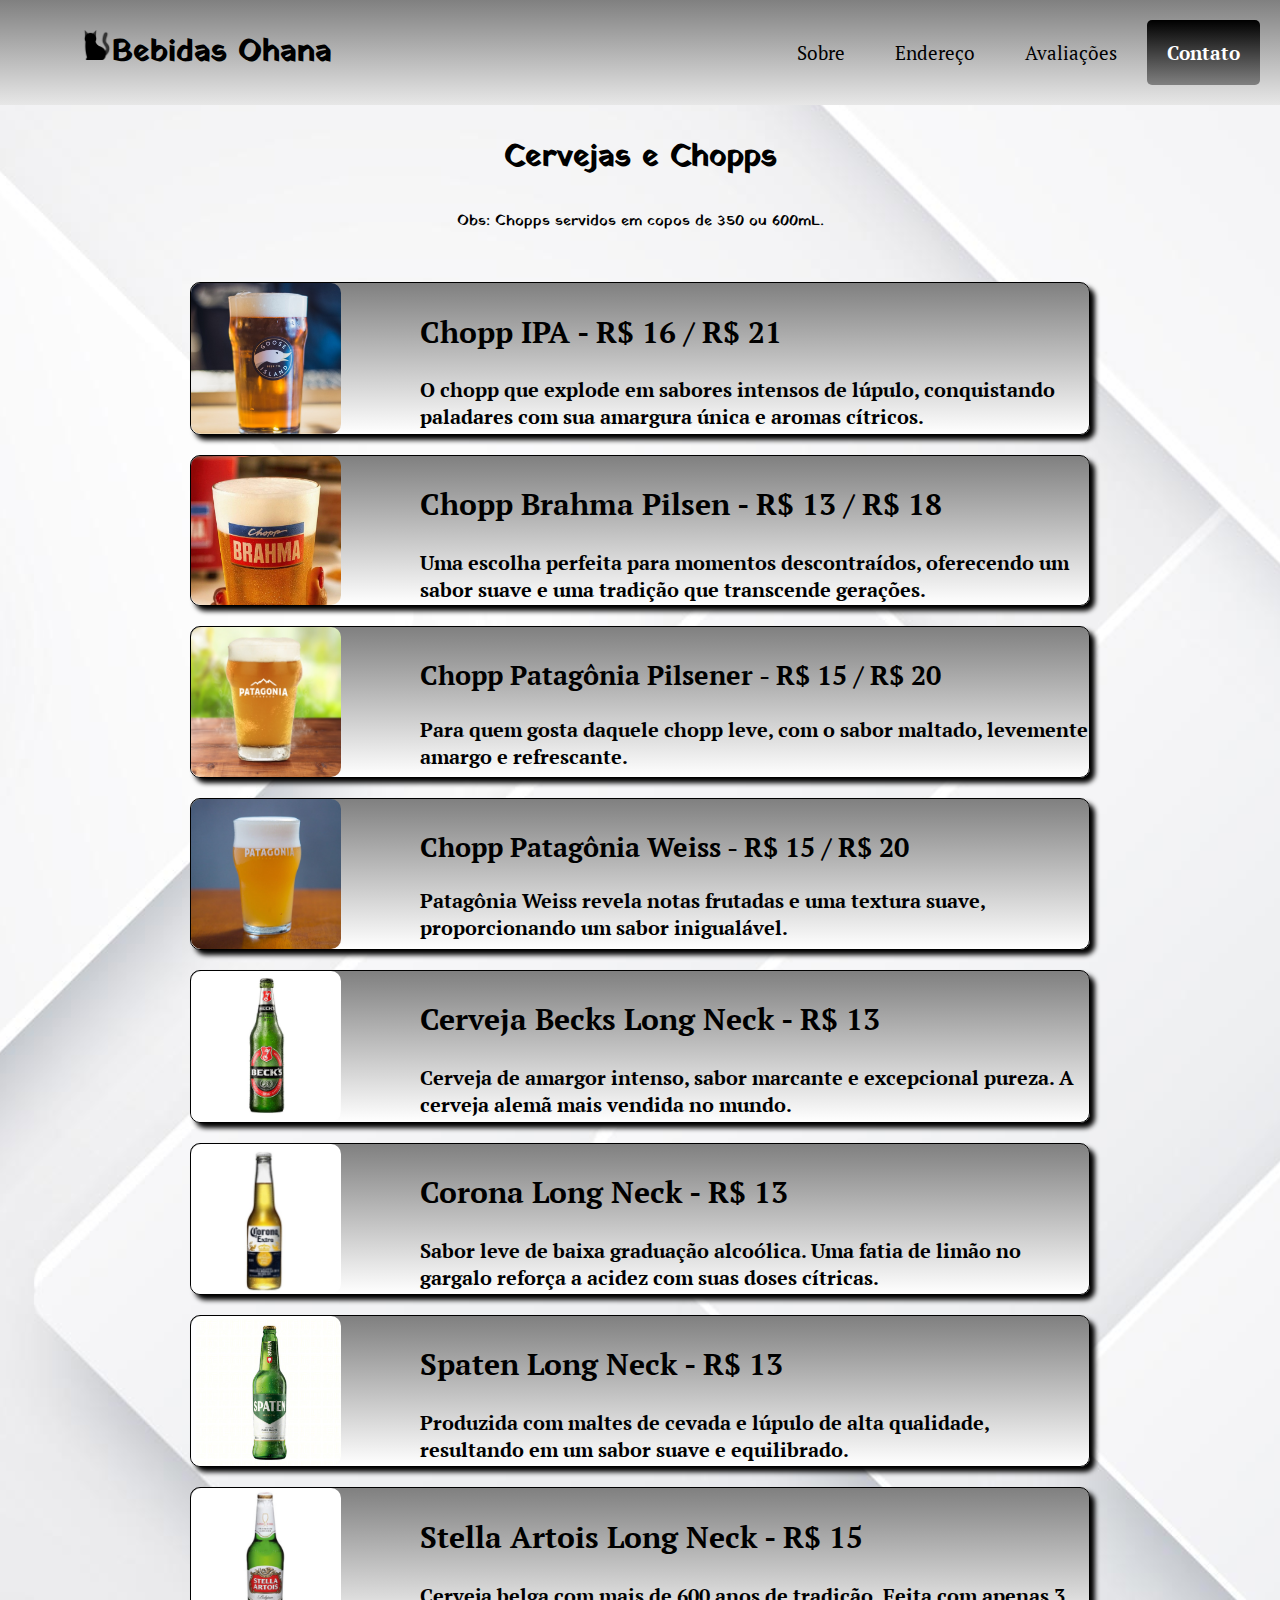
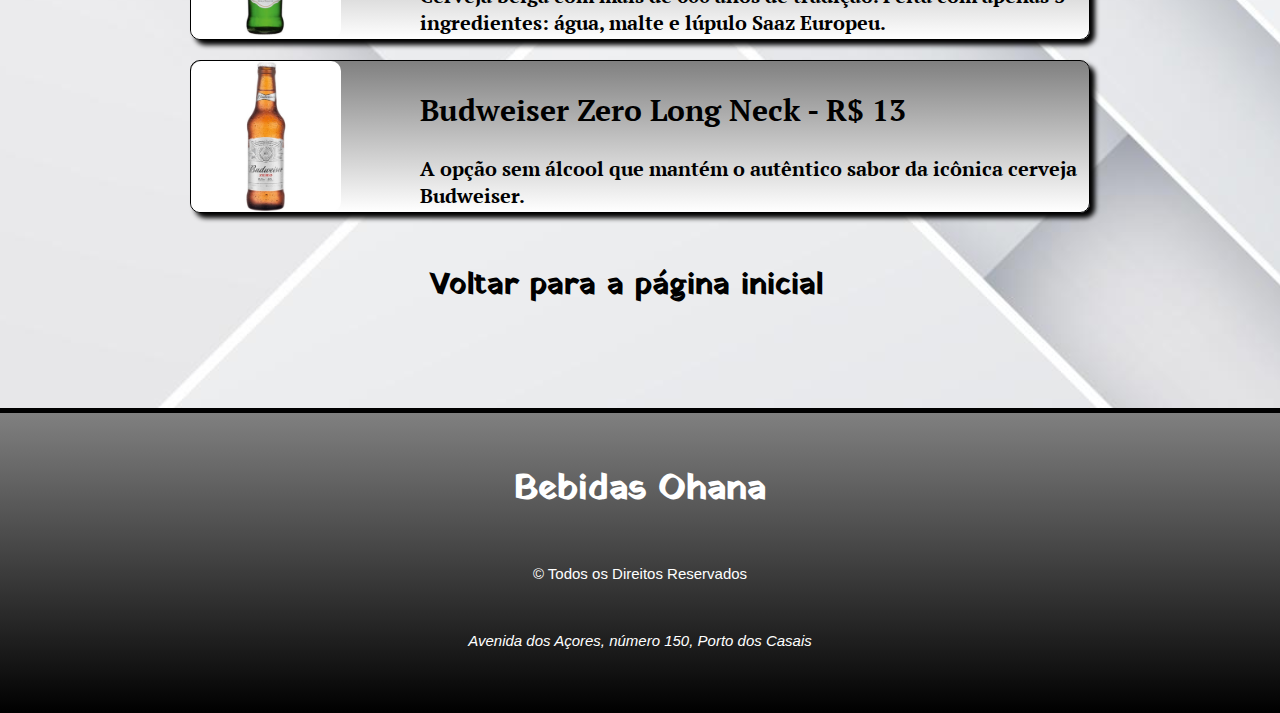
==== bar/cervejas.html @ 781c1072 "Add files via upload" ====
<!DOCTYPE html>
<html lang="pt-br">

<head>
  <meta charset="UTF-8" />
  <meta name="viewport" content="width=device-width, initial-scale=1.0" />
  <meta name="description" content="Cardápio online de bebidas alcoólicas e não alcoólicas">
  <meta name="keywords" content="Bar, bebidas, drinks, chopp, cervejas, agua, suco, refrigerante">
  <title>Ohana - Cervejas e Chopps</title>
  <link rel="stylesheet" href="bar.css">
  <link rel="stylesheet" href="responsividade.css">
  <link rel="preconnect" href="https://fonts.googleapis.com">
<link rel="preconnect" href="https://fonts.gstatic.com" crossorigin>
<link href="https://fonts.googleapis.com/css2?family=Pacifico&family=Yatra+One&display=swap" rel="stylesheet">
<link rel="preconnect" href="https://fonts.googleapis.com">
<link rel="preconnect" href="https://fonts.gstatic.com" crossorigin>
<link href="https://fonts.googleapis.com/css2?family=PT+Serif:ital,wght@0,400;0,700;1,400;1,700&family=Playfair+Display:ital,wght@0,400..900;1,400..900&display=swap" rel="stylesheet">
</head>
<body>
    <header class="header">
        <div class="logo">
            <img src="img/cat-logo.png" width="30px" style="float:left">Bebidas Ohana
        </div>
       <nav class="navbar">
            <ul class="menu">
                <li><a class="menu-item" href="sobre.html">Sobre</a></li>
                <li><a class="menu-item" href="endereco.html">Endereço</a></li>
                <li><a class="menu-item" href="avaliacoes.html">Avaliações</a></li>
                <li><a class="button" href="contato.html">Contato</a></li>
            </ul>
        </nav>
    </header>
    <h2 class="section-title">Cervejas e Chopps</h2>
    <p class="section-p">Obs: Chopps servidos em copos de 350 ou 600mL.</p>
    <section class="drinks-menu">
        <div class="div1">            
            <div class="drink-menu-img"><img src="img/ipa.jpg"></div>
            <div class="drink-menu-text"><h2>Chopp IPA - R$ 16 / R$ 21</h2><p>O chopp que explode em sabores intensos de lúpulo, conquistando paladares com sua amargura única e aromas cítricos.</p></div>
        </div>
        <div class="div1">
            <div class="drink-menu-img"><img src="img/pilsen.jpg"></div>
            <div class="drink-menu-text"><h2>Chopp Brahma Pilsen - R$ 13 / R$ 18</h2><p>Uma escolha perfeita para momentos descontraídos, oferecendo um sabor suave e uma tradição que transcende gerações.</p></div>
        </div>
        <div class="div1">
            <div class="drink-menu-img"><img src="img/pilsener.jpg"></div>
            <div class="drink-menu-text"><h2 class="long-title">Chopp Patagônia Pilsener - R$ 15 / R$ 20</h2><p>Para quem gosta daquele chopp leve, com o sabor maltado, levemente amargo e refrescante.</p></div> 
        </div>
        <div class="div1">
            <div class="drink-menu-img"><img src="img/weiss.jpg"></div>
            <div class="drink-menu-text"><h2 class="long-title">Chopp Patagônia Weiss - R$ 15 / R$ 20</h2><p>Patagônia Weiss revela notas frutadas e uma textura suave, proporcionando um sabor inigualável.</p></div> 
        </div>
        <div class="div1">            
            <div class="drink-menu-img"><img src="img/becks.jpg"></div>
            <div class="drink-menu-text"><h2>Cerveja Becks Long Neck - R$ 13</h2><p>Cerveja de amargor intenso, sabor marcante e excepcional pureza. A cerveja alemã mais vendida no mundo.</p></div>
        </div>
        <div class="div1">
            <div class="drink-menu-img"><img src="img/corona.jpg"></div>
            <div class="drink-menu-text"><h2>Corona Long Neck - R$ 13</h2><p>Sabor leve de baixa graduação alcoólica. Uma fatia de limão no gargalo reforça a acidez com suas doses cítricas.</p></div>
        </div>
        <div class="div1">
            <div class="drink-menu-img"><img src="img/spaten.jpg"></div>
            <div class="drink-menu-text"><h2>Spaten Long Neck - R$ 13</h2><p>Produzida com maltes de cevada e lúpulo de alta qualidade, resultando em um sabor suave e equilibrado.</p></div> 
        </div>
        <div class="div1">
            <div class="drink-menu-img"><img src="img/stella.jpg"></div>
            <div class="drink-menu-text"><h2>Stella Artois Long Neck - R$ 15</h2><p>Cerveja belga com mais de 600 anos de tradição. Feita com apenas 3 ingredientes: água, malte e lúpulo Saaz Europeu.</p></div> 
        </div>
        <div class="div1">
            <div class="drink-menu-img"><img src="img/bud-0.jpg"></div>
            <div class="drink-menu-text"><h2>Budweiser Zero Long Neck - R$ 13</h2><p>A opção sem álcool que mantém o autêntico sabor da icônica cerveja Budweiser. </p></div> 
        </div>
    </section>
    <a href="index.html" class="voltar"><h2>Voltar para a página inicial</h2></a>
    <footer>
        <h2>Bebidas Ohana</h2>
        <p>© Todos os Direitos Reservados</p>
        <address>Avenida dos Açores, número 150, Porto dos Casais</address>
    </footer>

</body>
</html>
---- bar/bar.css ----
body, ul, li, p{
    margin:0;
    padding:0;
    list-style: none;
    font-size:1.2rem;
    font-family:Arial, Helvetica, sans-serif
}
body{
    background-image: url(img/body-background.jpg);
    background-size: cover;
    background-position: center;
}
a{
    text-decoration:none;
    color:black
}
img{
    max-width:100%;
    display:block
}
.header{
    background:linear-gradient(grey, rgb(231, 231, 231));
    display:flex;
    justify-content: space-between;
    padding:20px;
    align-items:center;
    flex-wrap:wrap;
}
.logo{
    font-family: 'Yatra One', system-ui;
    font-size: 30px;
    font-weight: bold;
    margin-left:5%;
}
.menu{
    display:flex;
    margin-right:5%
}
.menu li{
    margin-left:10px
}
.menu li a{
    padding:20px;
    display:block;
    font-family: "PT Serif", serif;
}
.menu li a:hover{
    background:linear-gradient(black, grey);
    border-radius:5px;
    color:white
}
.menu li .button{
    background:linear-gradient(black, grey);
    border-radius:5px;
    font-family: "PT Serif", serif;
    color:white;
    font-weight: bold;
}
.menu li .button:hover{
    background:black
}
.boas-vindas{
    display:flex;
    margin-top:0px;
    align-items:center
}
.boas-vindas-text{
    flex:1 1 40%;
    margin:5%
}
.boas-vindas-text h2{
    text-align:center;
    font-family: "PT Serif", serif;
    font-size:30px;
    font-weight: bold;
}
.boas-vindas-text p{
    text-align:justify;
    text-indent:30px;
    font-family: "PT Serif", serif;
}
.boas-vindas-img{
    flex:1 1 40%;
    margin:5%
}
.boas-vindas-img img{
    border-radius:10px
}
#cardapio-bebidas{
    display:block;
    width:100%;
    font-family: 'Yatra One', system-ui;
    font-size: 40px;
    font-weight: bold;
    text-align:center;
    }
.cardapio{
    margin-top:50px;
    display:flex;
    max-width:1200px;
    margin:0 auto
}
.bebidas{
    display:flex;
    flex:1 1 20%;
    margin:1%
}
.bebidas a{
    text-align:center;
    font-family: 'Yatra One', system-ui;
    font-size:25px;
}
.bebidas a:hover{
    opacity:0.8;
}
.bebidas a img{
    border-radius:10px
}
footer{
    margin-top:100px;
    height:300px;
    background:linear-gradient(grey, black);
    border-top:5px solid black;
}
footer h2{
    margin-top:50px;
    text-align:center;
    font-family: 'Yatra One', system-ui;
    font-size:35px;
    font-weight: bold;
    color:white
}
footer p{
    margin-top:50px;
    text-align:center;
    color:white;
    font-size:15px
}
footer address{
    margin-top:50px;
    color:white;
    text-align:center;
    font-size:15px
}
.section-title{
    width:90%;
    margin:30px 5%;
    text-align:center;
    font-family: 'Yatra One', system-ui;
    font-size:30px
}
.section-p{
    width:90%;
    margin:30px 5%;
    text-align:center;
    font-family: 'Yatra One', system-ui;
    font-size:15px
}
.drinks-menu{
    display:flex;
    flex-flow:column;
    flex-wrap:wrap;
    margin:0 auto;
    max-width:1000px;
    text-align:center;
}
.div1{
    margin-top:2%;
    margin-left:5%;
    margin-right:5%;
    display:flex;
    max-width:1000px;
    background: linear-gradient(grey, white);
    align-items:center;
    border-radius:10px;
    border:1px solid black;
    box-shadow: 5px 5px 5px black;
}
.div1:hover{
    opacity:0.8
}
.drink-menu-img{
    flex:20%;
    border-radius:10px;
}
.drink-menu-img img{
    width:150px;
    border-radius:10px;
}
.drink-menu-text{
    flex:70%;
    margin-left:1%;
    font-size:100%;
    text-align:left;
}
.drink-menu-text h2{
    font-family: "PT Serif", serif;
    font-size:30px;
    font-weight:bold;
}
h2.long-title{
    font-family: "PT Serif", serif;
    font-size:27px;
    font-weight:bold;
    }
.drink-menu-text p{
    font-family: "PT Serif", serif;
    font-size:20px;
    font-weight:700
}
.drink-menu-text{
    font-family: "PT Serif", serif;
    font-size:20px;
    font-weight:700
}
p.drink-p{
    font-family: "PT Serif", serif;
    font-size:20px;
    font-weight:700
}
.voltar h2{
    text-decoration: none;
    width:90%;
    margin:50px;
    text-align:center;
    font-family: 'Yatra One', system-ui;
    font-size:30px
}
.voltar:hover{
    opacity:0.6; 
}
.sobre{
    max-width: 1000px;
    margin:0 auto;
    padding-left: 20px;
    padding-right: 20px;
}
.section-text{
    font-family: "PT Serif", serif;
    font-size:20;
    text-indent:40px;
    text-align:justify;
}
.local{
    max-width:80%;
    text-align:center;
    margin:0 auto;
    margin-top:50px;
    border-radius: 20px;
}
form{
    text-align:center;
    font-family: "PT Serif", serif;
    font-size:20;   
    
}
label:hover{
    font-weight: bold;
    cursor: pointer;
}
textarea{
    width:80%;
    height:100px
}
---- bar/responsividade.css ----
@media screen and (min-width:600px) and (max-width:850px) {
        .boas-vindas{
            flex-flow:column wrap
        }
        .boas-vindas-img{
            display:none
        }
        .bebidas a{
            font-size: 20px;
        }
        .drink-menu-text h2{
            font-size: 22px;
        }
        h2.long-title{
            font-size: 20px;
        }
        .drink-menu-text p {
            font-size: 17px;
        }
        .menu li a{
            padding:15px;
            font-size: 20px;
        }
        .voltar h2{
            font-size: 25px;
        }
       
}

@media screen and (max-width:600px) {
    .boas-vindas{
        flex-flow:column wrap
    }
    .boas-vindas-img{
        display:none
    }
    .bebidas a{
        font-size: 15px;
    }
    .drink-menu-text p{
       display: none;
}
     
    .drink-menu-text h2{
        font-size: 26px;
    }
    h2.long-title{
        font-size: 22px;
    }
    p.drink-p{
        display: flex;
        font-size: 14px;
    }
    .menu li a{
        padding:10px;
        font-size:18px
    }
    .voltar h2{
        font-size: 18px;
        
    }
}
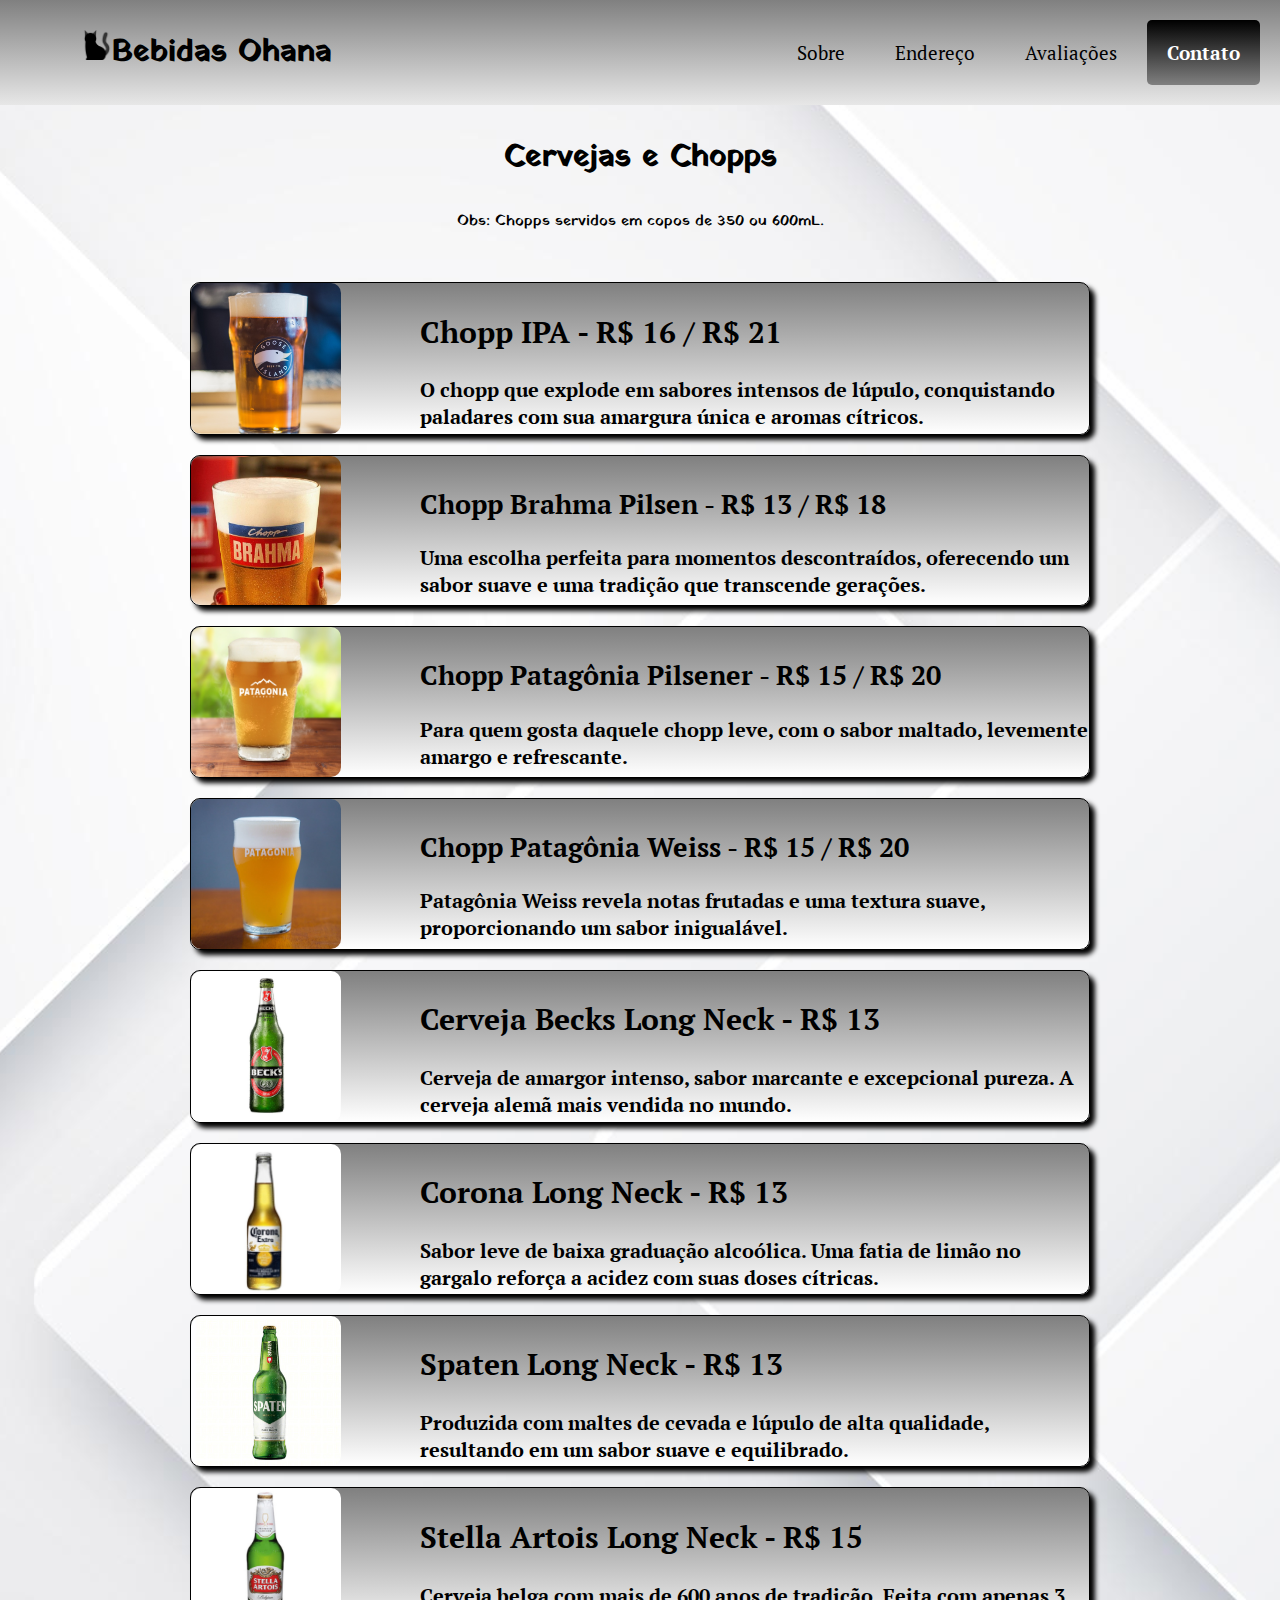
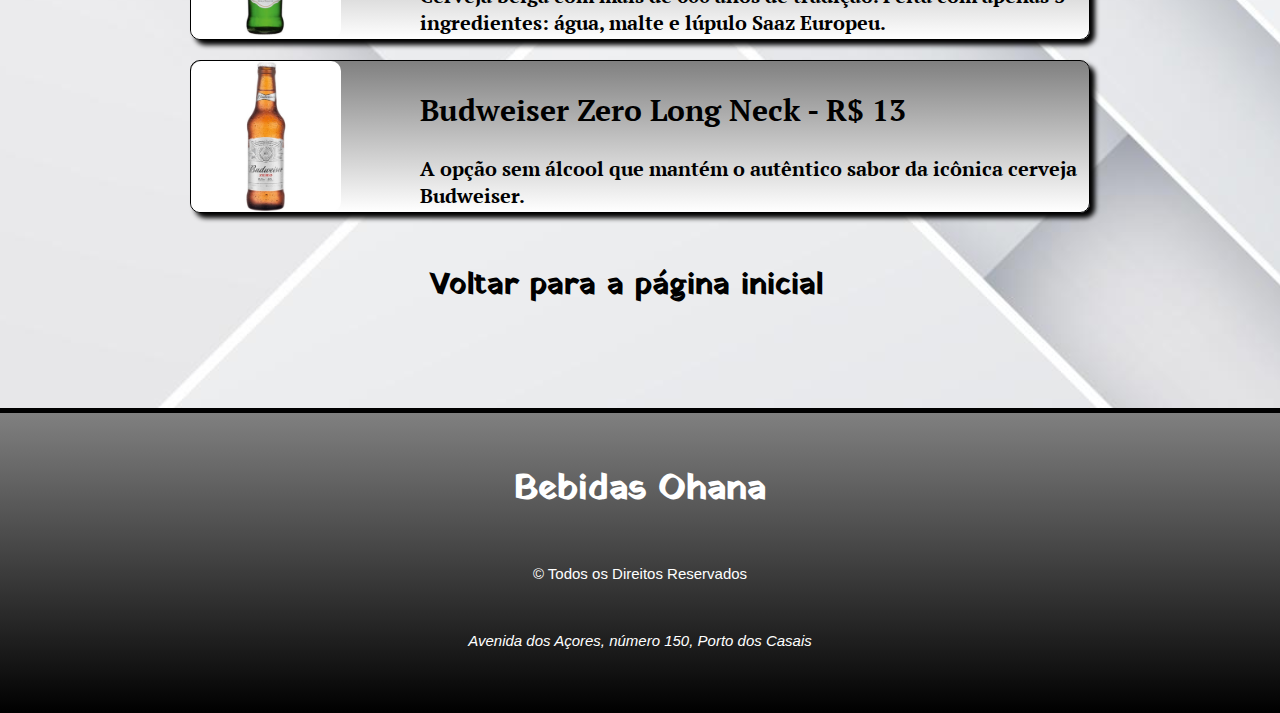
==== commit ccd43bb7: "Update cervejas.html" ====
--- a/bar/cervejas.html
+++ b/bar/cervejas.html
@@ -39,7 +39,7 @@
         </div>
         <div class="div1">
             <div class="drink-menu-img"><img src="img/pilsen.jpg"></div>
-            <div class="drink-menu-text"><h2>Chopp Brahma Pilsen - R$ 13 / R$ 18</h2><p>Uma escolha perfeita para momentos descontraídos, oferecendo um sabor suave e uma tradição que transcende gerações.</p></div>
+            <div class="drink-menu-text"><h2 class="long-title">Chopp Brahma Pilsen - R$ 13 / R$ 18</h2><p>Uma escolha perfeita para momentos descontraídos, oferecendo um sabor suave e uma tradição que transcende gerações.</p></div>
         </div>
         <div class="div1">
             <div class="drink-menu-img"><img src="img/pilsener.jpg"></div>
@@ -78,4 +78,4 @@
     </footer>
 
 </body>
-</html>+</html>
--- a/bar/responsividade.css
+++ b/bar/responsividade.css
@@ -11,6 +11,9 @@
         .drink-menu-text h2{
             font-size: 22px;
         }
+        #cardapio-bebidas{
+                font-size:30px;
+        }
         h2.long-title{
             font-size: 20px;
         }
@@ -18,11 +21,13 @@
             font-size: 17px;
         }
         .menu li a{
-            padding:15px;
-            font-size: 20px;
+        padding:10px;
+        font-size:18px
         }
         .voltar h2{
             font-size: 25px;
+            margin:0 auto;
+            margin-top:50px
         }
        
 }
@@ -34,13 +39,21 @@
     .boas-vindas-img{
         display:none
     }
+    .boas-vindas-text h2{
+                font-size:20px
+    }
+    .boas-vindas-text p{
+            font-size:18px
+    }
+    #cardapio-bebidas{
+            font-size: 20px;
+    }
     .bebidas a{
         font-size: 15px;
     }
     .drink-menu-text p{
        display: none;
-}
-     
+    }     
     .drink-menu-text h2{
         font-size: 26px;
     }
@@ -52,11 +65,12 @@
         font-size: 14px;
     }
     .menu li a{
-        padding:10px;
-        font-size:18px
+            padding:5px;
+            font-size: 15px;
+    }    
+    .voltar h2{
+        font-size: 18px; 
+        margin:0 auto;
+        margin-top:50px
     }
-    .voltar h2{
-        font-size: 18px;
-        
-    }
-}   +}   
